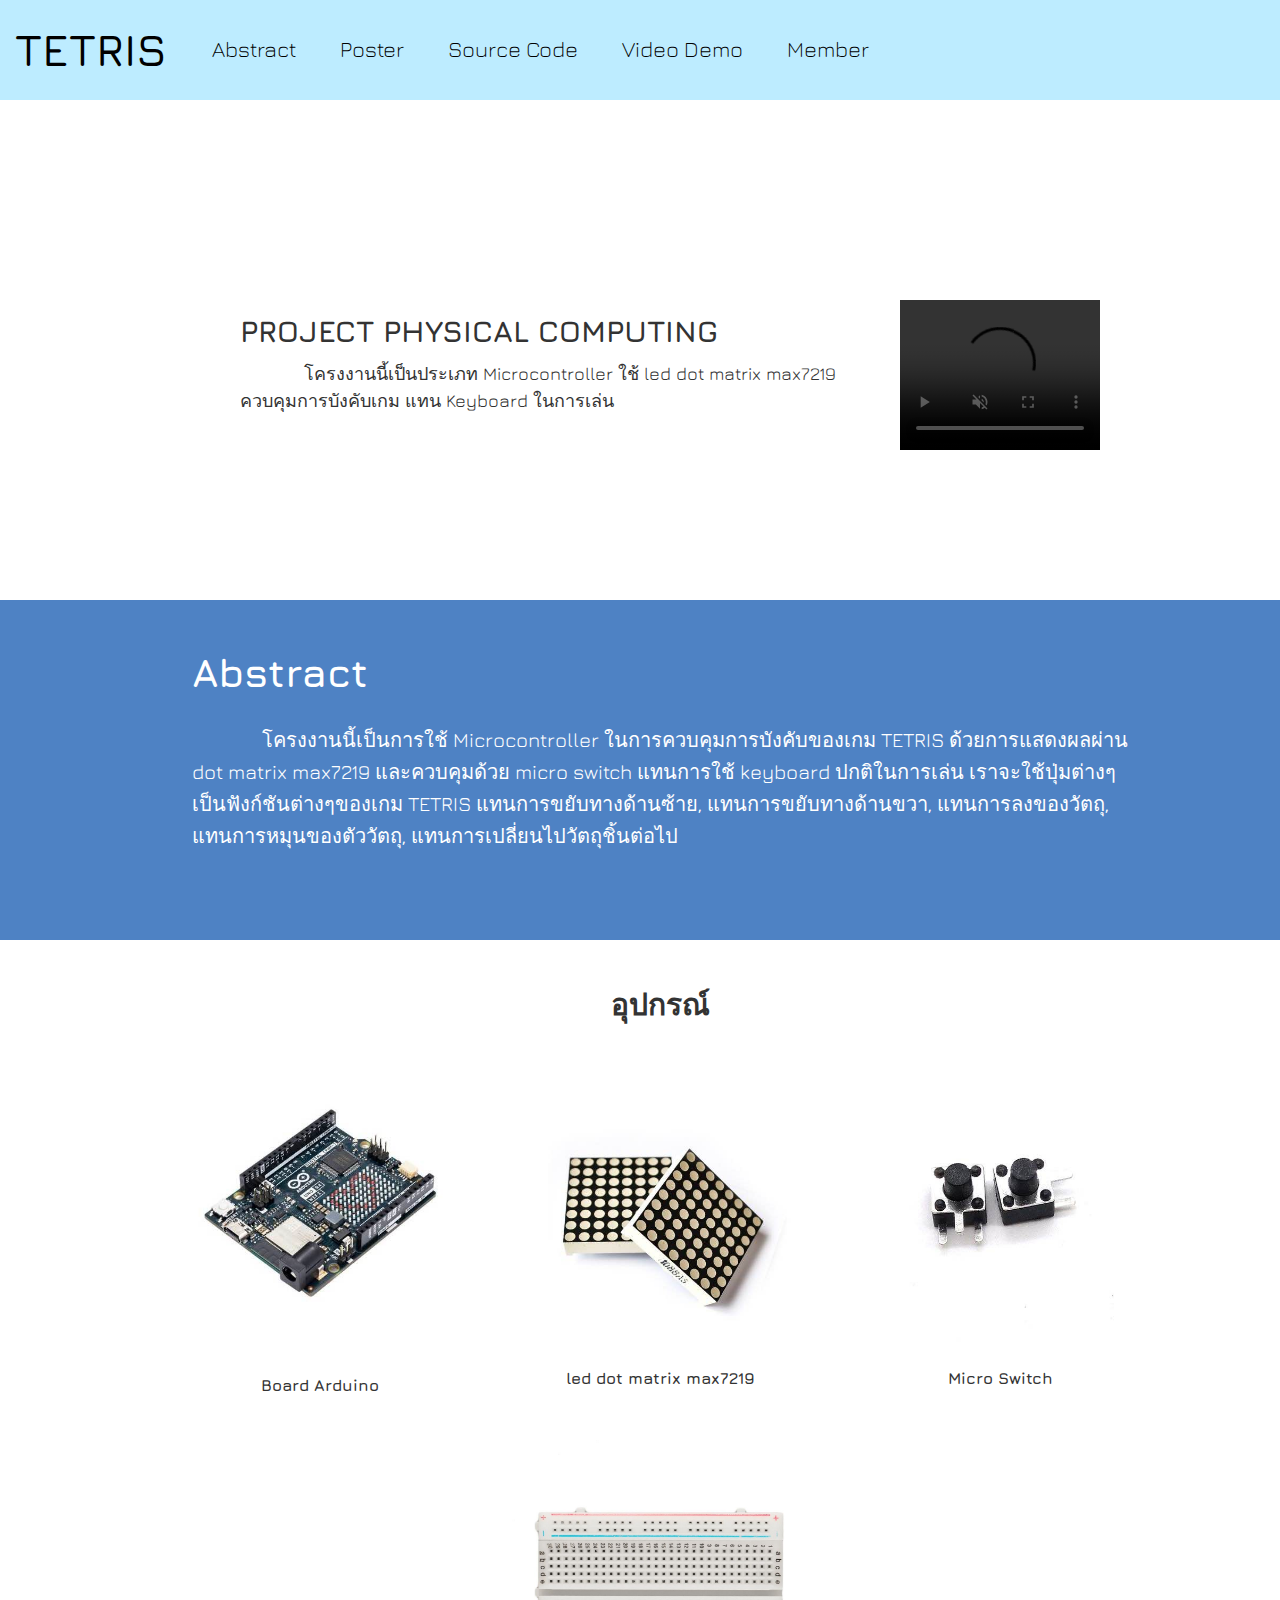
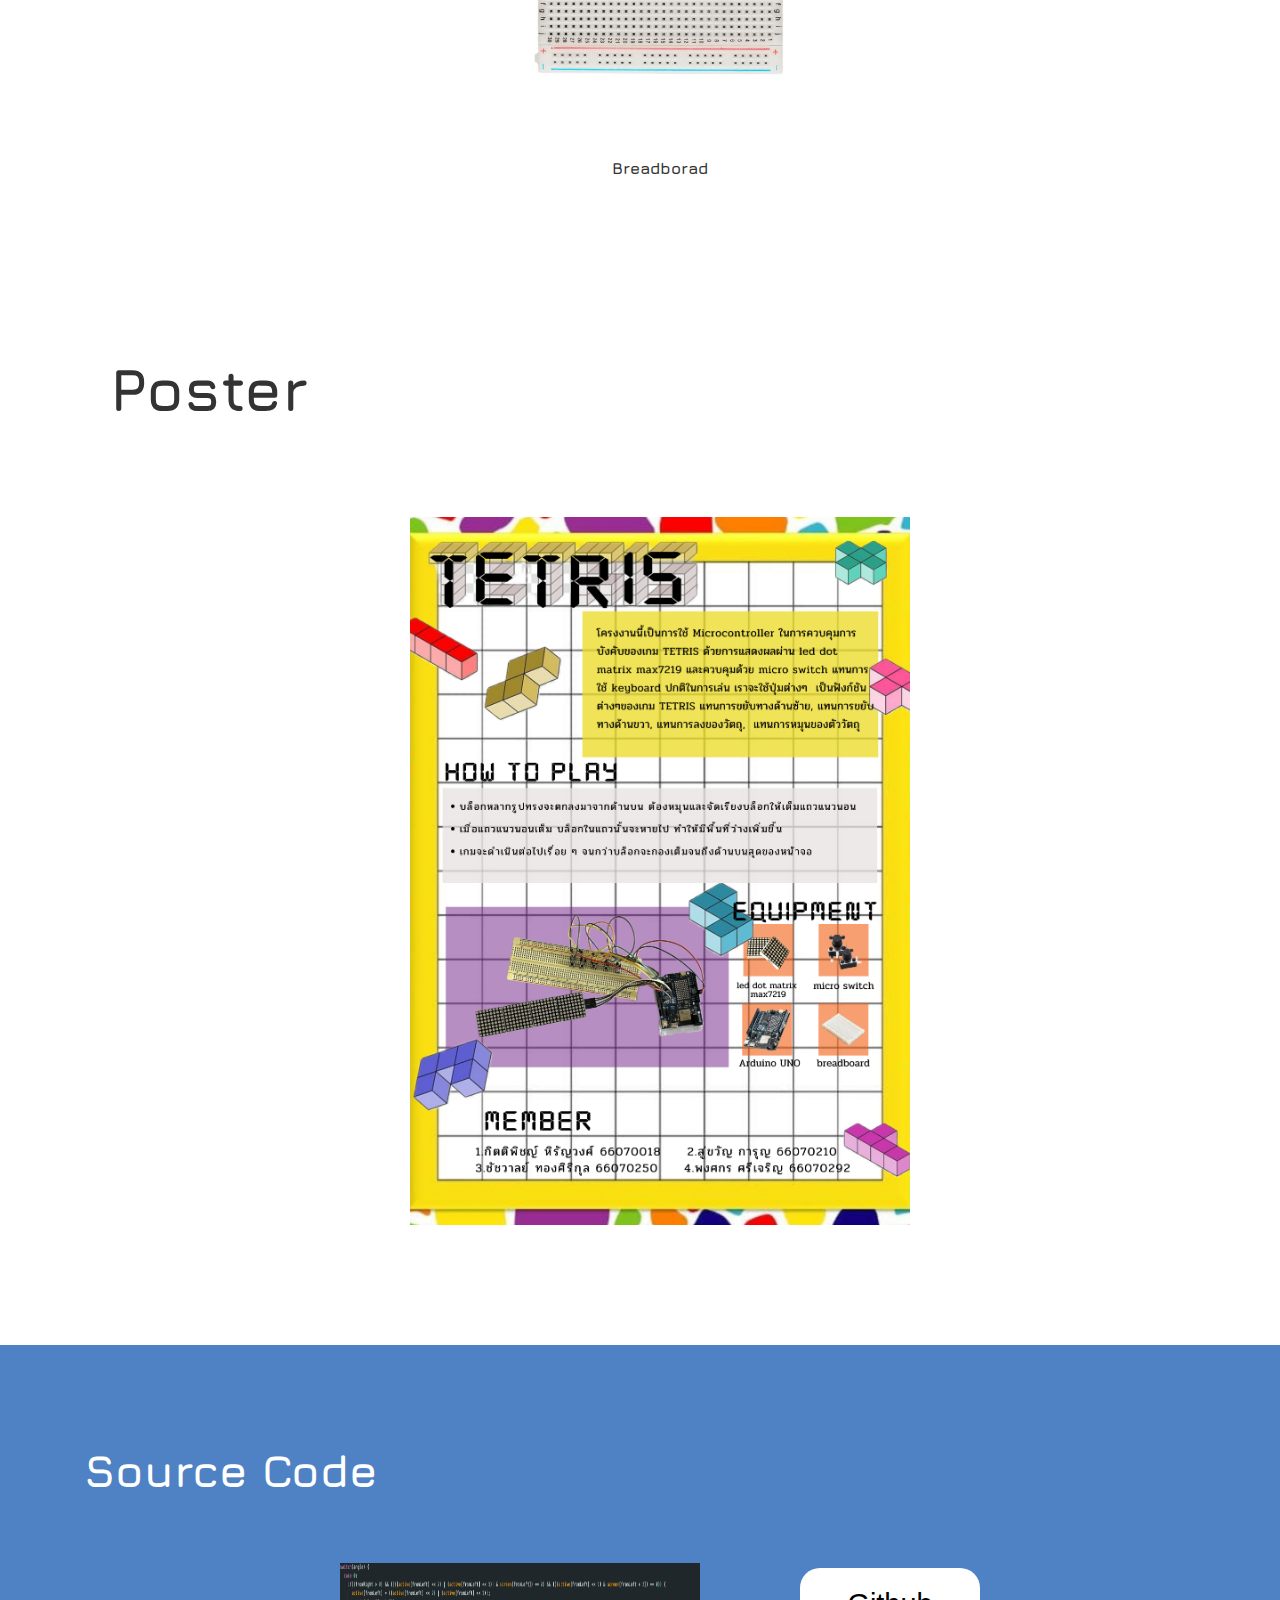
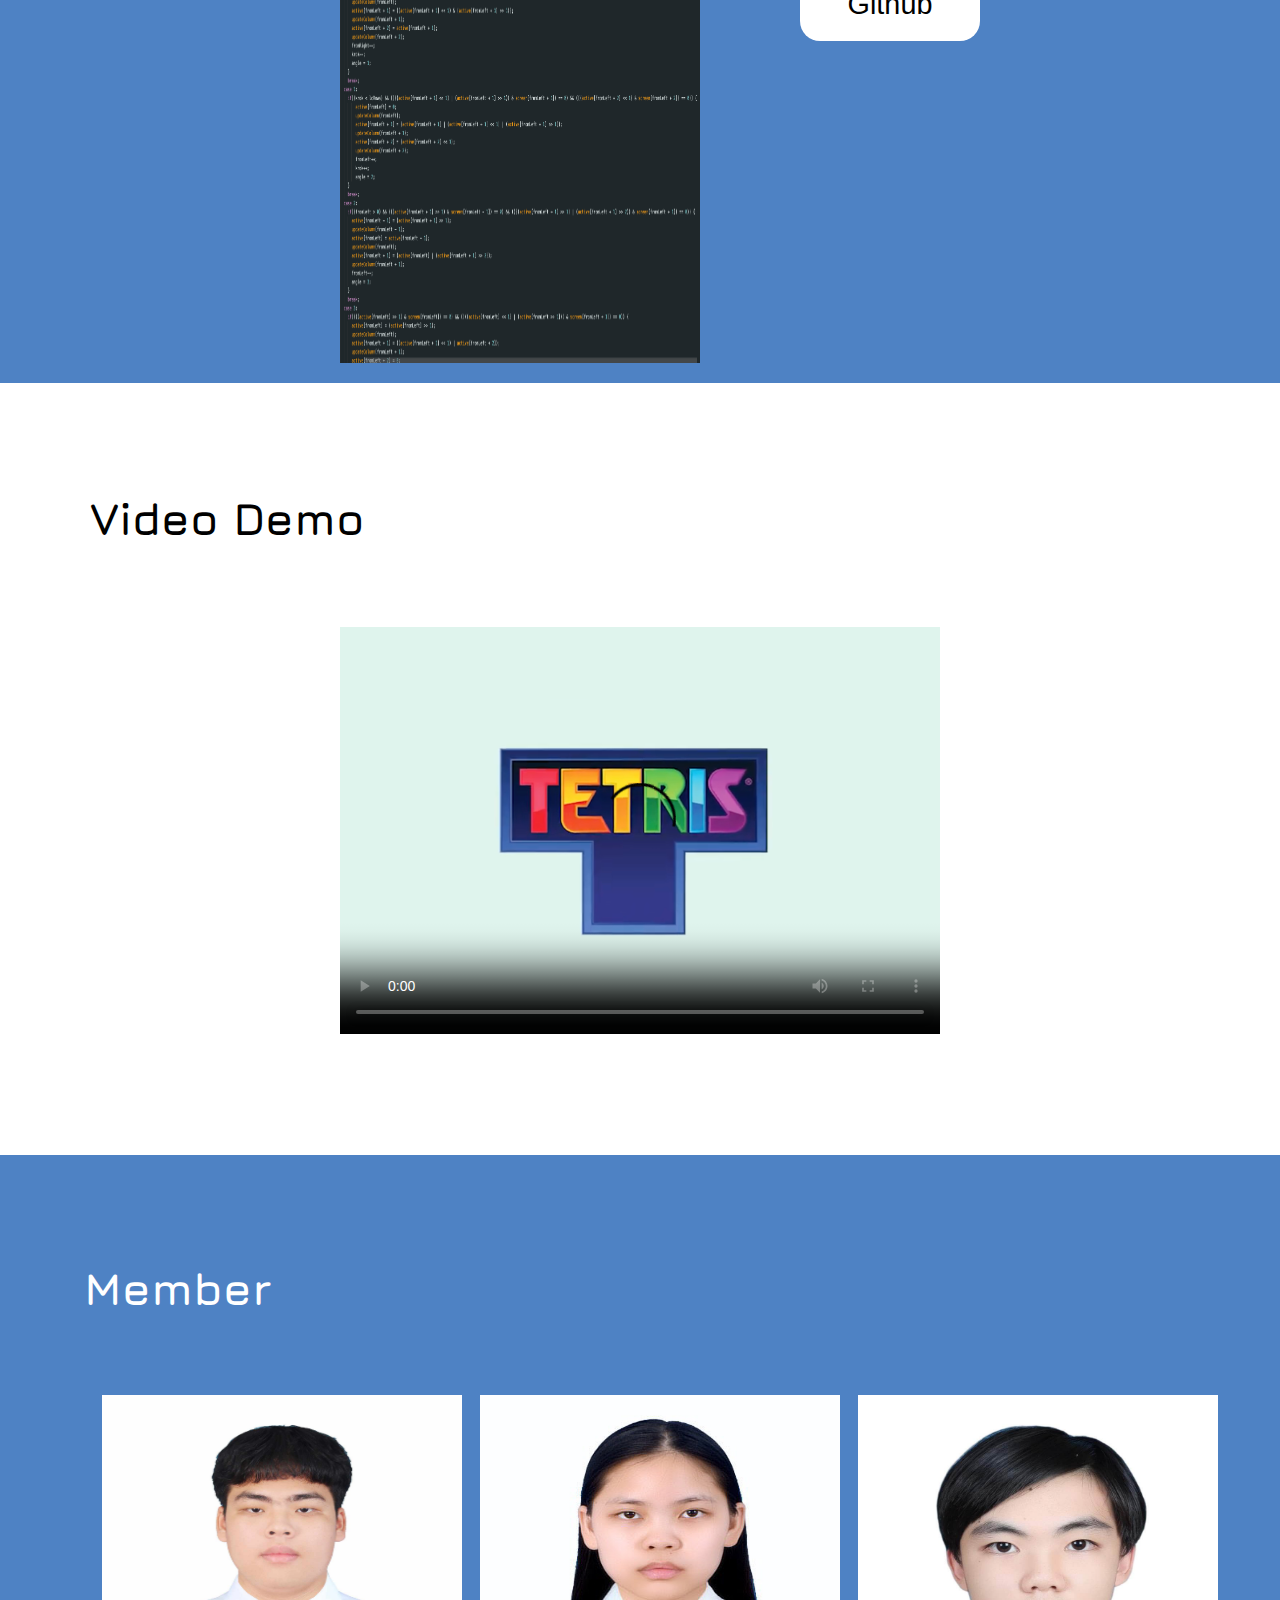
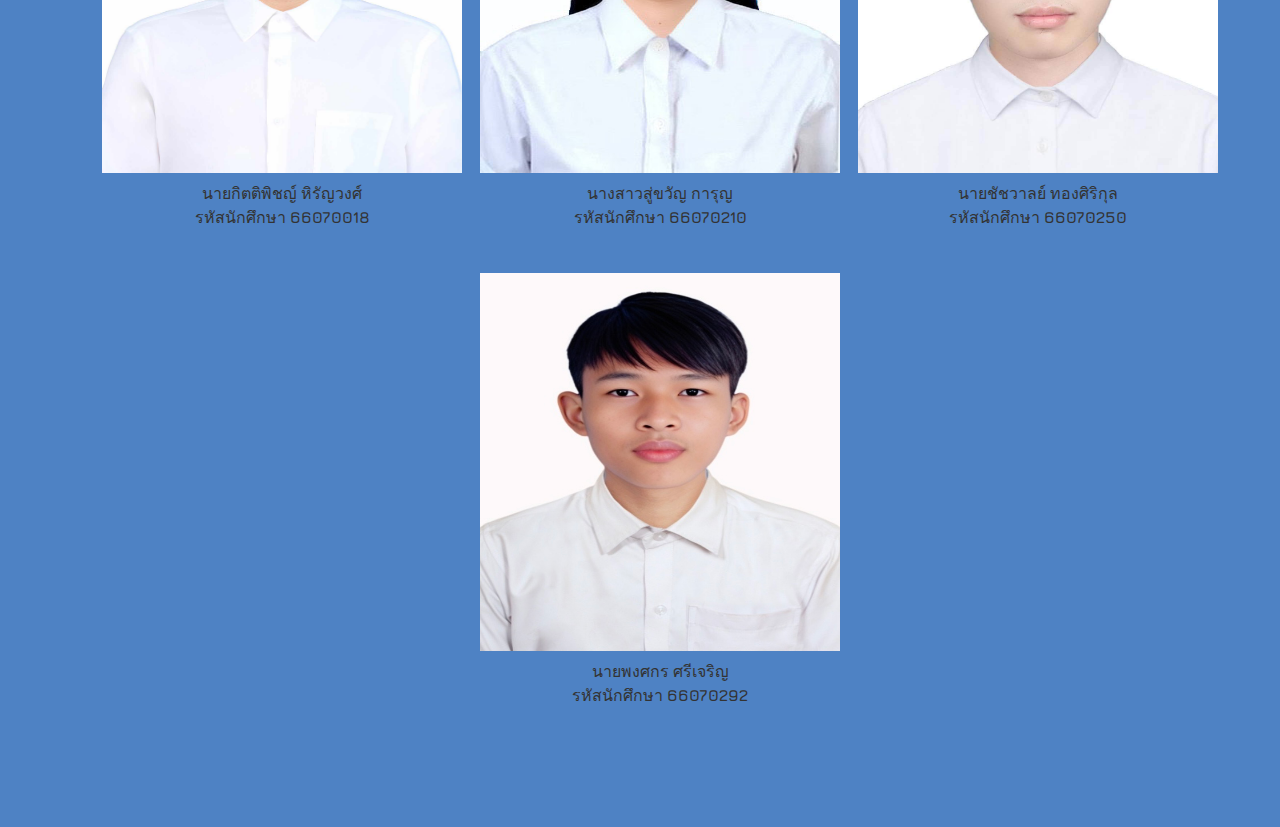
==== Webpage/index.html @ 9c73ea78 "new" ====
<!DOCTYPE html>
<html>
<head>
    <meta charset="UTF-8">
    <meta name="viewport" content="width=device-width, initial-scale=1.0">
    <title>Figma Example</title>
    <link href='https://fonts.googleapis.com/css?family=Jura' rel='stylesheet'>
    <link rel="stylesheet" href="style.css">
</head>
<body>
    <header>
        <div class="bar">
            <div class="logo">
                <h1>TETRIS</h1>
            </div>
            <nav>
                <ul>
                    <li><a href="#section2">Abstract</a></li>
                    <li><a href="#section4">Poster</a></li>
                    <li><a href="#section5">Source Code</a></li>
                    <li><a href="#section6">Video Demo</a></li>
                    <li><a href="#section7">Member</a></li>
                </ul>
            </nav>
            <div class="menu-toggle">
                <span></span>
                <span></span>
                <span></span>
            </div>
        </div>
    </header>
    
    <section id="section1">
        <div class="project-info">
            <h2>PROJECT PHYSICAL COMPUTING</h2>
            <p class="a1">โครงงานนี้เป็นประเภท Microcontroller ใช้ led dot matrix max7219 
            <br>ควบคุมการบังคับเกม แทน Keyboard ในการเล่น</p>
        </div>
        <div class="project-image">
            <video controls autoplay muted width="200px">
                <source src="image/Untitled video - Made with Clipchamp.mp4" type="video/mp4">
            </video>
        </div>
        <!-- <img src="image/EDAD2C3F-38EE-432D-9753-57BD4AE33DDC.jpg" alt="C" class="project-image"> -->
    </section>
    

    <section id="section2">
                <div class="abstract">
                    <div class="abstract2">
                    <h2>Abstract</h2>
                    <p>โครงงานนี้เป็นการใช้ Microcontroller ในการควบคุมการบังคับของเกม TETRIS ด้วยการแสดงผลผ่าน<br> dot matrix max7219 และควบคุมด้วย micro switch แทนการใช้ keyboard ปกติในการเล่น เราจะใช้ปุ่มต่างๆ <br>
                        เป็นฟังก์ชันต่างๆของเกม TETRIS แทนการขยับทางด้านซ้าย, แทนการขยับทางด้านขวา, แทนการลงของวัตถุ, <br>
                        แทนการหมุนของตัววัตถุ, แทนการเปลี่ยนไปวัตถุชิ้นต่อไป</p>
                    </div>
                </div>
                <div class="equipment">
                    <h2>อุปกรณ์</h2>
                    <div class="equipment-container">
                        <div class="eq1">
                            <img src="image/Board Arduino.jpg" alt="A" class="equipment-image">
                            <p>Board Arduino</p>
                        </div>
                        <div class="eq2">
                            <img src="image/led dot matrix max7219.jpg" alt="B" class="equipment-image">
                            <p>led dot matrix max7219</p>
                        </div>
                        <div class="eq3">
                            <img src="image/Micro Switch.jpg" alt="A" class="equipment-image">
                            <p>Micro Switch</p>
                        </div>
                        <div class="eq4">
                            <img src="image/breadborad.JPG" alt="A" class="equipment-image">
                            <p>Breadborad</p>
                        </div>
                    </div>
                </div>
            </div>
    </section>

    

    <section id="section4">
        <div class="conten4">
            <h1>Poster</h1>
        </div>
        <div class="imgposter">
            <img src="image/TETRIS.png" alt="" class="poster" >
        </div> 
    </section>

    <section id="section5">
        <div class="content5">
            <div class="src"><h1 class="sect5">Source Code</h1></div>
            <div class="sec5low">
                <img src="image/code.png" alt="Profile Image" class="profile-image">
                <div class="button5">
                    <a href="https://github.com/Chatpingkai/TERTRIS-VOICE-VERSION" target="_blank">
                        <button class="github-button">Github</button>
                    </a>
                </div>
            </div>
        </div>
    </section>
    <section id="section6">
        <div class="content6">
            <h1 class="sect6">Video Demo</h1>
            <div class="videoo"><video class="video"  poster="image/tetrispho.png" controls>
                <source src="image/Project PHYSICAL COMPUTING 2024 - TERTRIS with LED Dot Matrix.mp4" type="video/mp4">
              </video>
            </div>
        </div>
    </section>

    <section id="section7">
        <div class="content7">
            <h1>Member</h1>
            <div class="member-grid">
                <div class="member">
                    <img src="image/pete.jpg" class="member-image" alt="Profile Image">
                    <p>นายกิตติพิชญ์ หิรัญวงศ์<br>รหัสนักศึกษา <strong>66070018</strong></p>
                </div>
                <div class="member">
                    <img src="image/image.jpg" class="member-image" alt="Profile Image">
                    <p>นางสาวสู่ขวัญ การุญ<br>รหัสนักศึกษา <strong>66070210</strong></p>
                </div>
                <div class="member">
                    <img src="image/IMG_3861.jpg" class="member-image" alt="Profile Image">
                    <p>นายชัชวาลย์ ทองศิริกุล<br>รหัสนักศึกษา <strong>66070250</strong></p>
                </div>
                <div class="member">
                    <img src="image/pongsakon.JPG" class="member-image" alt="Profile Image">
                    <p>นายพงศกร ศรีเจริญ <br>รหัสนักศึกษา <strong>66070292</strong></p>
                </div>
            </div>
        </div>
    </section>
    <script>
        const menuToggle = document.querySelector('.menu-toggle');
        const bar = document.querySelector('.bar');
    
        menuToggle.addEventListener('click', () => {
            bar.classList.toggle('active');
            menuToggle.classList.toggle('active');
        });

        window.onload = function () {
        window.scrollTo(0, 0);
         };
    </script>
    
</body>
</html>
---- Webpage/style.css ----
/* Reset default styles */
* {
    margin: 0;
    padding: 0;
    /* box-sizing: border-box; */
}
header{
    position: fixed;
    width: 100%;
    top: 0;
    left: 0;
    background-color: #add8e6;
    z-index: 1000;
}
body {
    padding-top: 100px;
    font-family: 'Jura';
    line-height: 1.6;
    color: #333;

}
.bar {
    height: auto;
    min-height: 100px;
    background-color: #BDECFF;
    color: #000;
    display: flex;
    align-items: center;
    /* justify-content: space-between; */
}
.logo h1 {
    font-size: 45px;
    margin: 0; 
    margin-left: 10%;
    font-weight: 600;
}


nav{
    margin-left: 3%;
}

/* Adjust the spacing between navigation items */
nav ul {
    list-style: none;
    display: flex;
    margin: 0;
}

nav ul li {
    margin: 0 2px;
}


nav ul li a {
    color: #000000;
    text-decoration: none;
    font-size: 22px;
    padding: 10px 20px;
    border-radius: 5px;
    font-weight: lighter;

    
}

nav ul li a:hover {
    background-color: #6db1c7;
}

/* Section Styles */
section {
    padding: 100px 0px;
    width: 100%; /* หรือ width: 100vw; */
    /* height: 100vh; สูงเต็มหน้าจอ */
    display: flex;
    /* min-height: auto; */
    height: auto;
    
}

/* #section1 {
    background-color: #ffff;
    display: flex;
    align-items: center; /* Centers vertically */
    /* justify-content: center; /* Centers horizontally */
    /* height: 40vh;
    text-align: center; */



#section1 {
    background-color: #ffff;
    display: flex;
    justify-content: center;
    align-items: center;
    /* height: 40vh; */
    padding-top: 150px; /* เพิ่ม padding ด้านบนเพื่อลดการถูกบัง */
    flex-direction: row; 
    align-items: center;
    /* gap: 20px; เพิ่มช่องว่างระหว่างข้อความและรูปภาพ */
    flex-wrap: wrap;
    margin: 20px;
    margin-bottom: 30px;
}



.project-info {
    display: flex;
    width: 50%;
    height: auto;
    
    flex-wrap: wrap;
    flex-direction: row;
    padding: 20px;
}
.project-info h2 {
    font-size: 30px;
    font-weight: bold;
    flex-wrap: wrap;
    flex-direction: row;
    margin-bottom: 5px;
    width: 700px;
    
}
.project-info p {
    font-size: 18px;
    line-height: 1.5;
    flex-wrap: wrap;
    flex-direction: row;
    width: 700px;
}
.project-image {
    display: flex;
    /* margin-left: 44%; */
    justify-content: center; 
    max-width: 30%;
    height: auto;
    flex-wrap: wrap;
    flex-direction: row; /* จัดเรียงเนื้อหาในแนวนอน */
    margin-top: 30px;
}
.a1 {
    text-indent: 10%;
    flex-wrap: wrap;
}

#section2 {
    background-color: #fff;
    width: 100%;
    display: flex;
    flex-direction: column;
    padding: 20px;
    scroll-margin-top: 80px;
}

#section2 h1 {
    display: flex;
    margin-bottom: 40px;
    font-size: 45px;
    color: #000000;
    width: 100%;
}
.abstract {
    /* display: grid;
    grid-template-rows : auto; */
    display: flex;
    background-color: #4e82c4;
    width: 100%;
    min-height: 300px;
    height: auto;
    align-self:center ;
    justify-content: center;
    flex-wrap: wrap;
    flex-direction: row;
    padding: 20px;
}
.abstract2{
    margin: 20px;
}

.abstract2 h2 {
    margin-top: 0px;
    font-size: 40px;
    color: #fff;
    font-weight: bolder;
    /* margin-left: 15%; */
    /* margin-top: 40px; */
}
.abstract2 p{
    margin-top: 20px;
    font-size: 20px;
    color: #fff;
    text-indent: 70px;
}

.equipment {
    text-align: center;
    margin-top: 20px;
    padding: 20px;
}

.equipment h2 {
    font-size: 30px;
    margin-bottom: 20px;
}

.equipment-container {
    display: flex;
    flex-wrap: wrap;
    justify-content: center;
    gap: 40px;
}

.equipment-image {
    width: 300px;
    height: auto;
    border-radius: 30px;
    margin-bottom: 10px;
}

.equipment p {
    font-size: 16px;
    font-weight: bold;
} 

#section4 {
    font-size: 30px;
    background-color: #ffff;
    display: flex;
    flex-wrap: wrap;
    flex-direction: row;
    margin: 20px;
    flex-direction: column;
}
.conten4{
    /* justify-content:start; */
    text-indent: 20%; 
    width: 35%;
    flex-wrap: wrap;
    flex-direction: row;
}
.imgposter{
    display: flex;
    align-self:center;
    justify-content: center;
}
.poster{
    align-self:center;
    width: 500px;
    justify-content: center;
    height: auto;
    margin-top: 80px;
    flex-wrap: wrap;
    flex-direction: row;
}


#section5 {
    background-color:#4e82c4;
    justify-content: center;
    padding: 20px;
    gap: 20px; /* Adjust the gap as needed */
    height: auto;
}

.content5{
    display: flex;
    flex-wrap: wrap;
    height: 100%;
    width: 100%;
    flex-direction: column;
}

/* Profile Image Styles */
.profile-image {
    width: 40vh; /* Adjust as needed */
    height: 50vh;
    max-height: 400px;
    margin-right: 100px; /* Adds space between the image and button */
}

.src{
    height: 22vh;
}

.sect5{
    justify-content:start;
    margin-left: 5%; 
    font-size: 45px;
    color: #ffffff;
    margin-top: 70px;
    margin-bottom: 10px;
    
}
.button5 {
    display: flex;
    align-items: center;
    margin-top: 5px; /* Remove top margin to align with image */
}

.github-button {
    background-color: #ffffff;
    color: black;
    font-size: 1.8rem;
    padding: 20px 48px;
    border: none;
    border-radius: 20px;
    cursor: pointer;
    transition: background-color 0.3s ease;
    display: flex;
}

.sec5low {
    display: flex;
    justify-content: center;
    align-items: flex-start; /* Aligns items at the top */
}

#section5 a{
    text-decoration: none;
}


.github-button:hover {
    background-color: #6db1c7;
    color: white;
}


#section6 {
    background-color: #ffffff;
}

.sect6{
    justify-content:start;
    margin-left: 7%; 
    font-size: 45px;
    color: #000000;
    margin-bottom: none;
}

.content6 {
    display: flex;
    flex-direction: column;
    width: 100%;
}

.videoo{  
    display: flex;
    justify-content: center;
    align-items: center;
    width: 100%; 
    height: 50vh;
    flex-wrap: wrap;
    flex-direction: column;
    margin-top: 50px;
}



.video{
    width: 80%; /* Reduce to 80% of container width */
    max-width: 600px; /* Set a max width */
    height: auto; /* Maintain aspect ratio */
}

#section7 {
    background-color: #4e82c4;
    padding: 50px 20px;
    text-align: center;
    width: 100%;
    height: auto;

}

.content7{
    display: flex;
    justify-content: center;
    align-content: center;
    width: 100%;
    flex-direction: column;
}

#section7 h1 {
    display: flex;
    justify-content:start;
    margin-left: 5%; 
    font-size: 45px;
    color: #ffffff;
    margin-bottom: none;
    margin-top: 48px
    
}

.member-grid {
   display: flex;
   flex-wrap: wrap;
   width: 100%;
   justify-content: center;
   padding-bottom: 2%;
   margin-top: 70px;
}

.member {
    width: 42vh; /* Increase width to make images larger */
    height: 42vh; /* Increase height accordingly */
    margin-bottom: 100px; /* Reduce bottom margin to minimize spacing */
}

.member-image {
    width: 40vh; /* Increase width of images */
    height: 42vh; /* Increase height of images */
}

.member p {
    font-size: 16px;
    line-height: 1.5;
}

.content {
    max-width: 100%;
}



p {
    font-size: 18px;
}


/* Smooth Scrolling */
html {
    scroll-behavior: smooth;
}

/* Responsive Design */
@media (max-width: 768px) {
    nav ul {
        flex-direction: column;
        margin-right: 0;
    }
    
    nav ul li {
        margin: 10px 0;
    }

    .content5{
        flex-direction: column;
    }

    .sec5low {
        display: flex;
        flex-direction: column;
        align-items: center;
    }

    #section1 {
        flex-direction: column; /* Switch to column layout for small screens */
        align-items: center;
    }

    .project-info {
        width: 90%; /* Make the text container narrower */
        margin: 0 auto; /* Center the content */
        padding: 0 10px; /* Add padding around the text for spacing */
        text-align: flex; /* Center-align the text */
        margin-bottom: 20px; /* Add spacing below the text */
    }

    .project-info h2 {
        font-size: 24px; /* Adjust font size for smaller screens */
    }

    .project-info p {
        font-size: 16px; /* Adjust font size for smaller screens */
        line-height: 1.5;
    }

    .project-image, .profile-image {
        display: flex;
        justify-content: center;
        width: 80%; /* Adjust to center image and fit smaller screens */
        margin: 0 auto; /* Center the image horizontally */
    }

    .imgposter {
        padding: 0 10px; /* Add padding around the image container */
    }

    .poster {
        width: 90%; /* Make the image smaller to fit within the screen with padding */
        max-width: 100%; /* Ensure it does not exceed container size */
        height: auto; /* Maintain aspect ratio */
        margin: 0 auto; /* Center the image */
    }

    .button5 {
        margin-top: 10px; /* Add a small margin for spacing */
        display: flex;
        justify-content: center;
    }
}

/* For smaller screens, hide the full nav and show the menu toggle */
@media (max-width: 768px) {

    .video {
        width: 90%; /* For mobile screens, make the video 90% of container width */
        max-width: 500px; /* Further limit max width on small devices */
    }

    .bar {
        flex-direction: column;
        align-items: flex-start;
    }

    nav ul {
        display: none;
        flex-direction: column;
        width: 100%;
    }

    .menu-toggle {
        display: flex;
        flex-direction: column;
        cursor: pointer;
        margin: 10px;
    }

    .menu-toggle span {
        background: #000;
        height: 3px;
        width: 25px;
        margin: 4px;
        transition: 0.3s;
    }

    /* Show menu when toggle is active */
    .bar.active nav ul {
        display: flex;
    }
}

/* Styles for toggling animation */
.menu-toggle.active span:nth-child(1) {
    transform: rotate(45deg) translate(5px, 5px);
}

.menu-toggle.active span:nth-child(2) {
    opacity: 0;
}

.menu-toggle.active span:nth-child(3) {
    transform: rotate(-45deg) translate(5px, -5px);
}
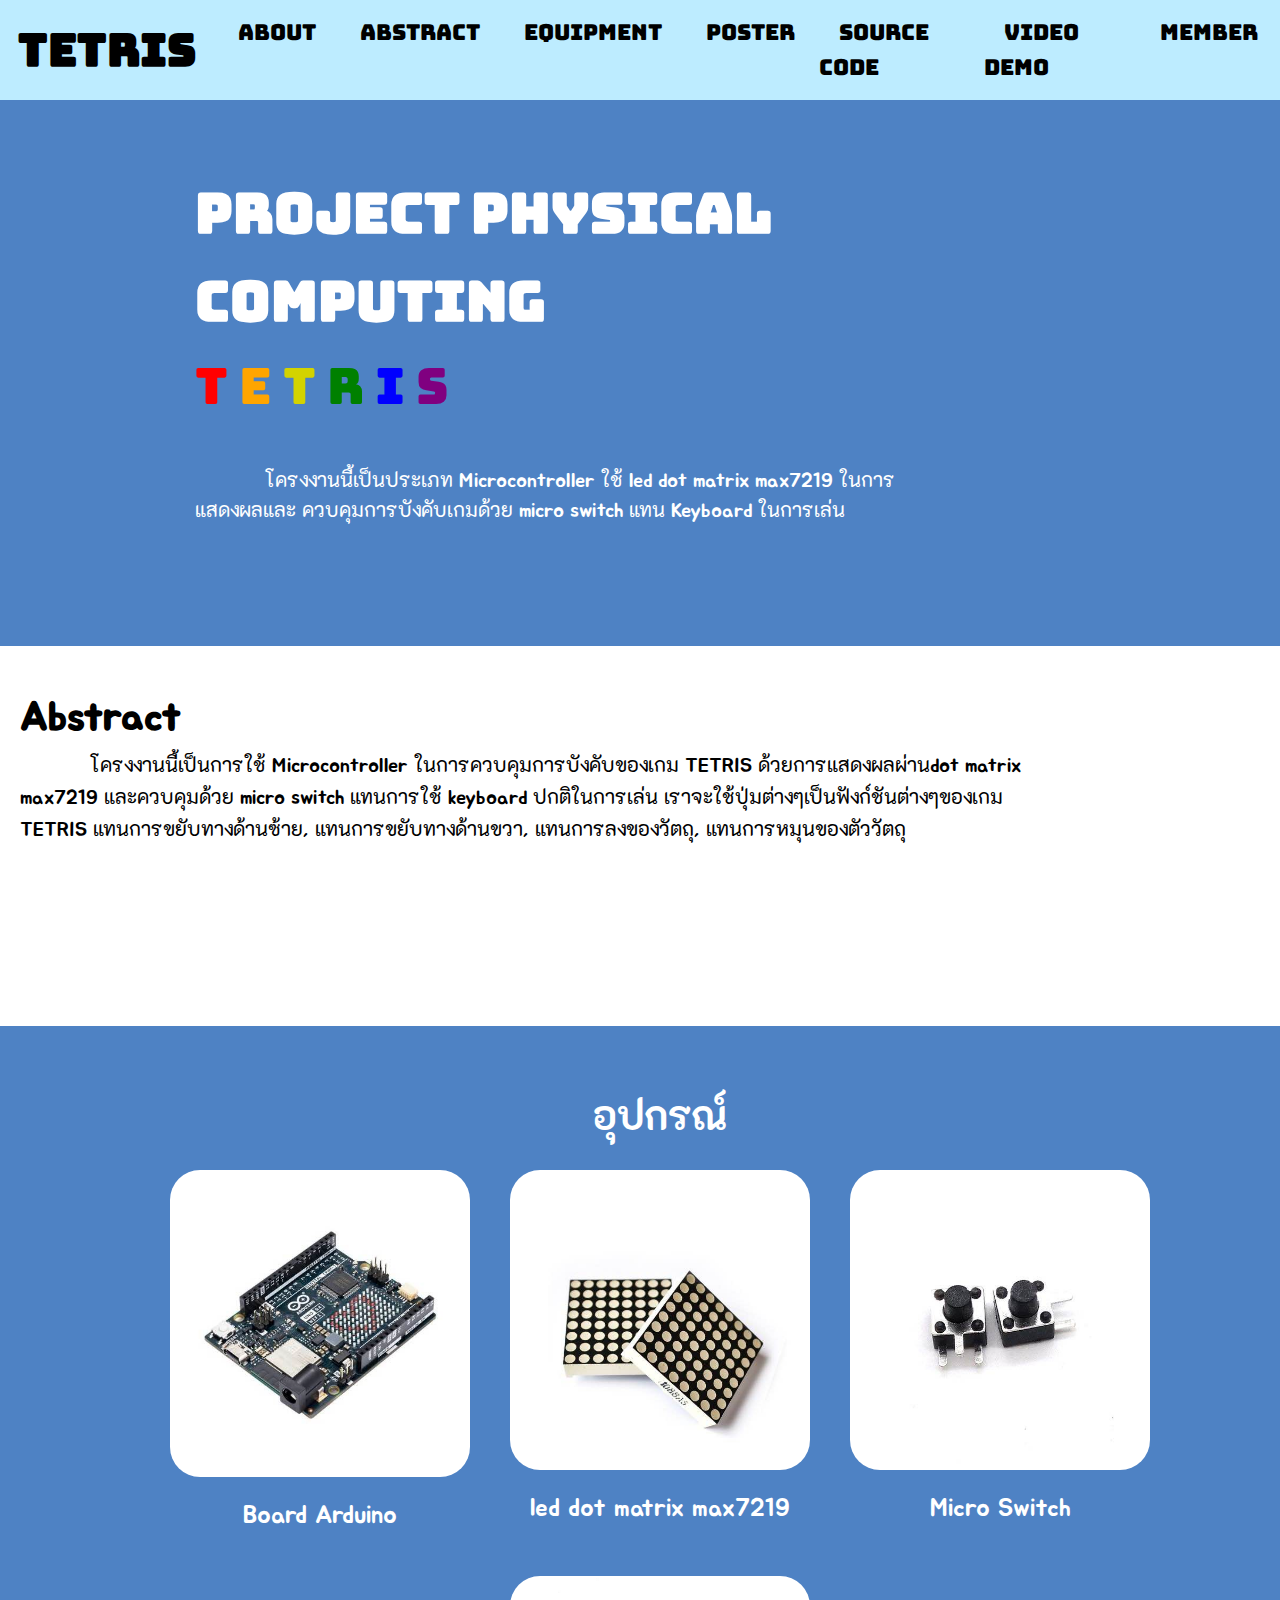
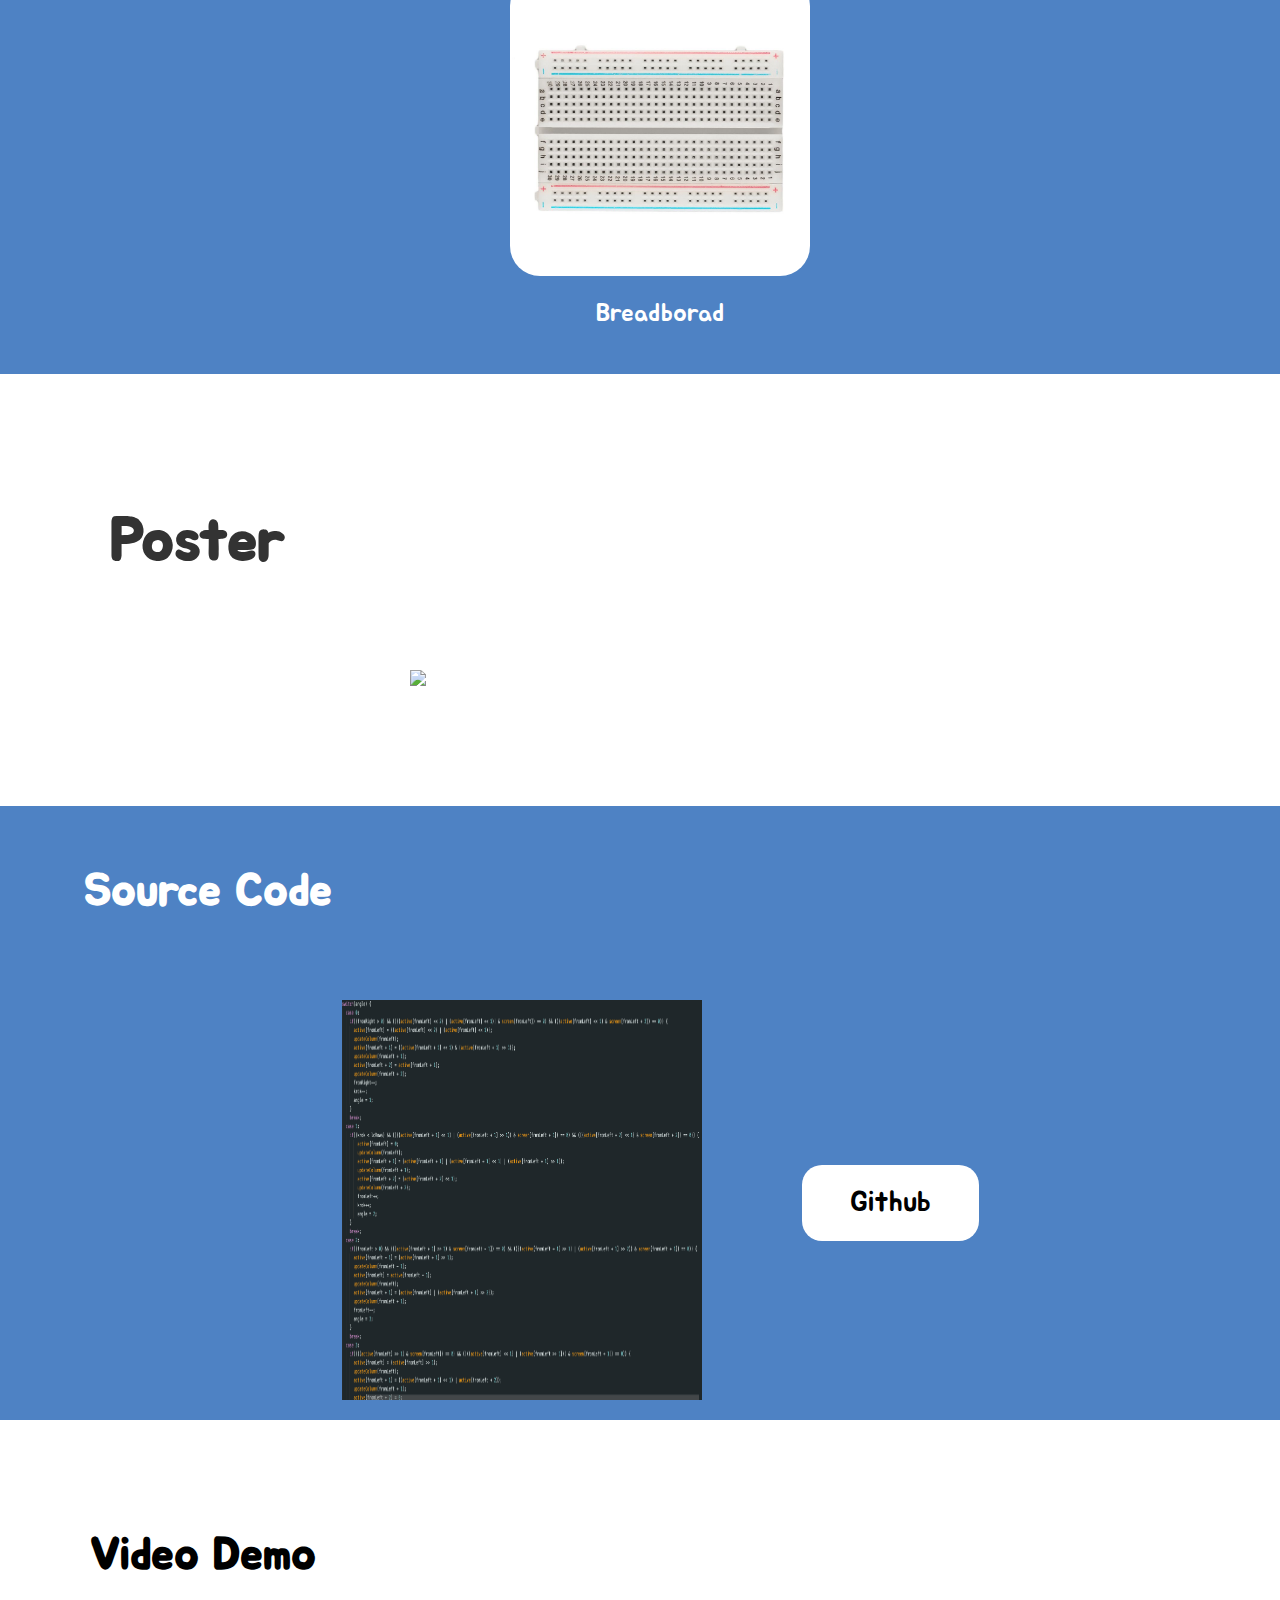
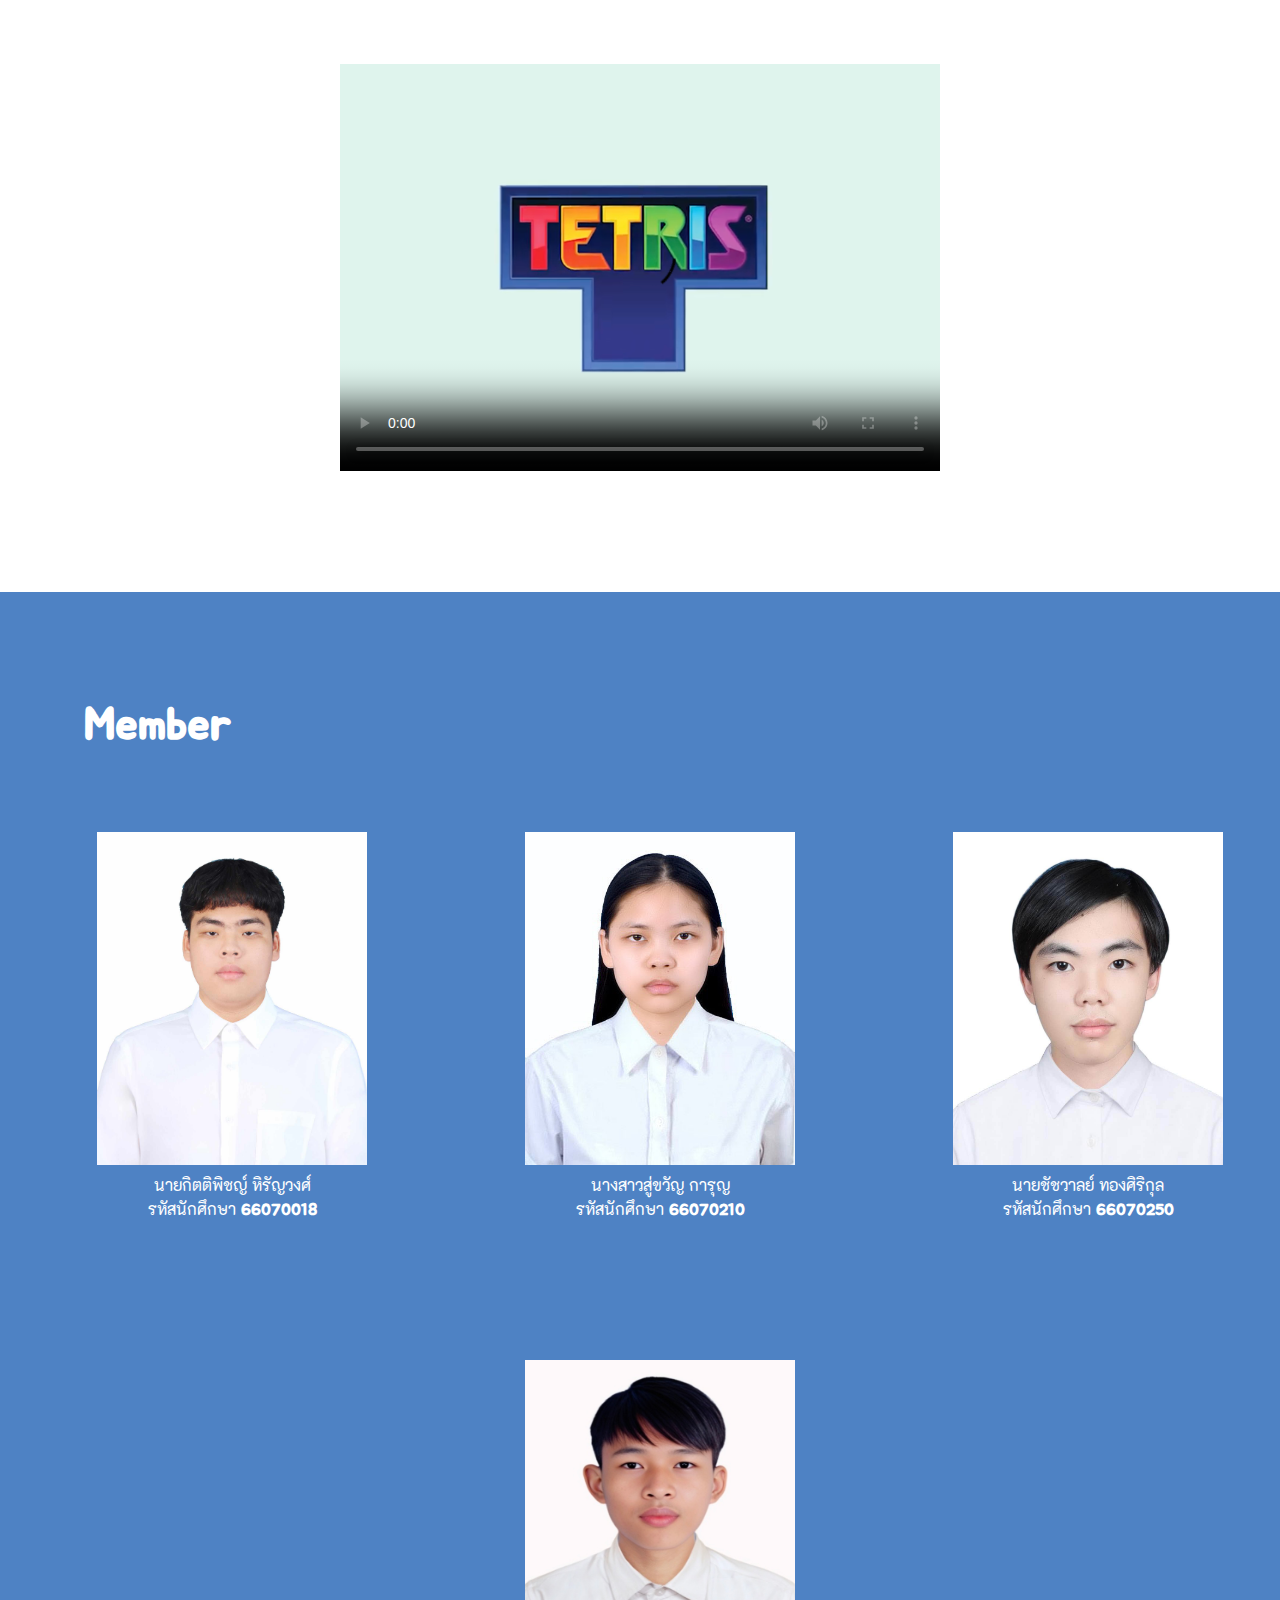
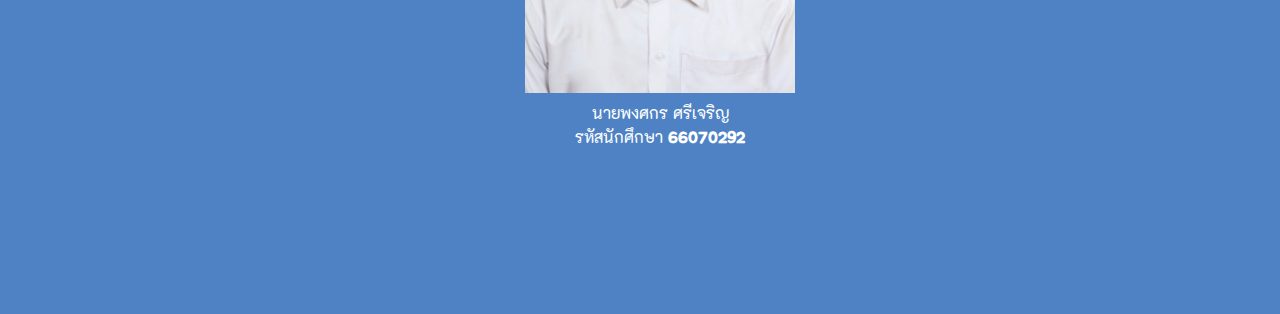
==== commit 81f90597: "finall" ====
--- a/Webpage/index.html
+++ b/Webpage/index.html
@@ -3,8 +3,15 @@
 <head>
     <meta charset="UTF-8">
     <meta name="viewport" content="width=device-width, initial-scale=1.0">
-    <title>Figma Example</title>
+    <title>TETRIS</title>
     <link href='https://fonts.googleapis.com/css?family=Jura' rel='stylesheet'>
+    <link rel="preconnect" href="https://fonts.googleapis.com">
+    <link rel="preconnect" href="https://fonts.gstatic.com" crossorigin>
+    <link href="https://fonts.googleapis.com/css2?family=Jua&display=swap" rel="stylesheet">
+
+    <link href="https://fonts.googleapis.com/css2?family=Bungee&display=swap" rel="stylesheet">
+    <link href="https://fonts.googleapis.com/css2?family=Playfair+Display:ital,wght@0,400..900;1,400..900&display=swap" rel="stylesheet">
+    <link href="https://fonts.googleapis.com/css2?family=K2D:ital,wght@0,100;0,200;0,300;0,400;0,500;0,600;0,700;0,800;1,100;1,200;1,300;1,400;1,500;1,600;1,700;1,800&display=swap" rel="stylesheet">
     <link rel="stylesheet" href="style.css">
 </head>
 <body>
@@ -15,7 +22,9 @@
             </div>
             <nav>
                 <ul>
+                    <li><a href="#section1">About</a></li>
                     <li><a href="#section2">Abstract</a></li>
+                    <li><a href="#section3">Equipment</a></li>
                     <li><a href="#section4">Poster</a></li>
                     <li><a href="#section5">Source Code</a></li>
                     <li><a href="#section6">Video Demo</a></li>
@@ -33,11 +42,18 @@
     <section id="section1">
         <div class="project-info">
             <h2>PROJECT PHYSICAL COMPUTING</h2>
-            <p class="a1">โครงงานนี้เป็นประเภท Microcontroller ใช้ led dot matrix max7219 
-            <br>ควบคุมการบังคับเกม แทน Keyboard ในการเล่น</p>
+            <p class="help">
+                <span style="color: red;">T</span>
+                <span style="color: orange;">E</span>
+                <span style="color: rgb(211, 211, 0);">T</span>
+                <span style="color: green;">R</span>
+                <span style="color: blue;">I</span>
+                <span style="color: purple;">S</span>
+            </p>
+            <p class="a1">โครงงานนี้เป็นประเภท Microcontroller ใช้ led dot matrix max7219 ในการแสดงผลและ ควบคุมการบังคับเกมด้วย micro switch แทน Keyboard ในการเล่น</p>
         </div>
         <div class="project-image">
-            <video controls autoplay muted width="200px">
+            <video autoplay muted loop width="250px">
                 <source src="image/Untitled video - Made with Clipchamp.mp4" type="video/mp4">
             </video>
         </div>
@@ -49,11 +65,13 @@
                 <div class="abstract">
                     <div class="abstract2">
                     <h2>Abstract</h2>
-                    <p>โครงงานนี้เป็นการใช้ Microcontroller ในการควบคุมการบังคับของเกม TETRIS ด้วยการแสดงผลผ่าน<br> dot matrix max7219 และควบคุมด้วย micro switch แทนการใช้ keyboard ปกติในการเล่น เราจะใช้ปุ่มต่างๆ <br>
-                        เป็นฟังก์ชันต่างๆของเกม TETRIS แทนการขยับทางด้านซ้าย, แทนการขยับทางด้านขวา, แทนการลงของวัตถุ, <br>
-                        แทนการหมุนของตัววัตถุ, แทนการเปลี่ยนไปวัตถุชิ้นต่อไป</p>
+                    <p>โครงงานนี้เป็นการใช้ Microcontroller ในการควบคุมการบังคับของเกม TETRIS ด้วยการแสดงผลผ่านdot matrix max7219 และควบคุมด้วย micro switch แทนการใช้ keyboard 
+                        ปกติในการเล่น เราจะใช้ปุ่มต่างๆเป็นฟังก์ชันต่างๆของเกม TETRIS แทนการขยับทางด้านซ้าย, แทนการขยับทางด้านขวา, แทนการลงของวัตถุ, แทนการหมุนของตัววัตถุ
+                    </p>
                     </div>
                 </div>
+    </section>
+    <section id="section3">
                 <div class="equipment">
                     <h2>อุปกรณ์</h2>
                     <div class="equipment-container">
@@ -75,9 +93,7 @@
                         </div>
                     </div>
                 </div>
-            </div>
     </section>
-
     
 
     <section id="section4">
@@ -85,7 +101,7 @@
             <h1>Poster</h1>
         </div>
         <div class="imgposter">
-            <img src="image/TETRIS.png" alt="" class="poster" >
+            <img src="image/Poster_TETRIS.png" class="poster" >
         </div> 
     </section>
 
--- a/Webpage/style.css
+++ b/Webpage/style.css
@@ -26,6 +26,7 @@
     color: #000;
     display: flex;
     align-items: center;
+    font-family: "Bungee", sans-serif;
     /* justify-content: space-between; */
 }
 .logo h1 {
@@ -59,8 +60,6 @@
     padding: 10px 20px;
     border-radius: 5px;
     font-weight: lighter;
-
-    
 }
 
 nav ul li a:hover {
@@ -71,78 +70,70 @@
 section {
     padding: 100px 0px;
     width: 100%; /* หรือ width: 100vw; */
-    /* height: 100vh; สูงเต็มหน้าจอ */
     display: flex;
     /* min-height: auto; */
     height: auto;
     
 }
 
-/* #section1 {
-    background-color: #ffff;
-    display: flex;
-    align-items: center; /* Centers vertically */
-    /* justify-content: center; /* Centers horizontally */
-    /* height: 40vh;
-    text-align: center; */
-
-
-
 #section1 {
-    background-color: #ffff;
+    background-color: #4e82c4;
     display: flex;
     justify-content: center;
     align-items: center;
-    /* height: 40vh; */
-    padding-top: 150px; /* เพิ่ม padding ด้านบนเพื่อลดการถูกบัง */
+    padding-top: 50px; /* เพิ่ม padding ด้านบนเพื่อลดการถูกบัง */
     flex-direction: row; 
     align-items: center;
-    /* gap: 20px; เพิ่มช่องว่างระหว่างข้อความและรูปภาพ */
-    flex-wrap: wrap;
-    margin: 20px;
-    margin-bottom: 30px;
+    flex-wrap: wrap;
 }
 
 
 
 .project-info {
-    display: flex;
+    display: flexbox;
     width: 50%;
     height: auto;
-    
+    font-family: "Jua", "K2D";
     flex-wrap: wrap;
     flex-direction: row;
     padding: 20px;
+    margin-top: 0;
 }
 .project-info h2 {
-    font-size: 30px;
-    font-weight: bold;
-    flex-wrap: wrap;
-    flex-direction: row;
-    margin-bottom: 5px;
-    width: 700px;
-    
-}
-.project-info p {
+    font-size: 55px;
+    flex-wrap: wrap;
+    flex-direction: row;
+    color: white;
+    font-family: "Bungee", sans-serif;
+}
+.help {
+    font-size: 50px;
+    margin-bottom: 40px;
+    font-family: "Bungee", sans-serif;
+    font-weight: 400;
+    font-style: normal;
+}
+
+.a1 {
     font-size: 18px;
     line-height: 1.5;
     flex-wrap: wrap;
     flex-direction: row;
     width: 700px;
-}
+    text-indent: 10%;
+    flex-wrap: wrap;
+    font-size: 20px;
+    color: white;
+}
+
 .project-image {
     display: flex;
-    /* margin-left: 44%; */
-    justify-content: center; 
+    justify-content: center;
     max-width: 30%;
     height: auto;
     flex-wrap: wrap;
     flex-direction: row; /* จัดเรียงเนื้อหาในแนวนอน */
     margin-top: 30px;
-}
-.a1 {
-    text-indent: 10%;
-    flex-wrap: wrap;
 }
 
 #section2 {
@@ -165,7 +156,6 @@
     /* display: grid;
     grid-template-rows : auto; */
     display: flex;
-    background-color: #4e82c4;
     width: 100%;
     min-height: 300px;
     height: auto;
@@ -174,24 +164,34 @@
     flex-wrap: wrap;
     flex-direction: row;
     padding: 20px;
-}
-.abstract2{
-    margin: 20px;
+    font-family: "Jua", "K2D";
 }
 
 .abstract2 h2 {
     margin-top: 0px;
     font-size: 40px;
-    color: #fff;
+    color: #000000;
     font-weight: bolder;
     /* margin-left: 15%; */
     /* margin-top: 40px; */
 }
 .abstract2 p{
-    margin-top: 20px;
+    margin-top: auto;
+    justify-content: center;
+    align-items: center;
     font-size: 20px;
-    color: #fff;
+    color: #000000;
     text-indent: 70px;
+    width: 80%;
+}
+
+#section3 {
+    background-color: #4e82c4;
+    width: 100%;
+    display: flex;
+    flex-direction: column;
+    padding: 20px;
+    scroll-margin-top: 80px;
 }
 
 .equipment {
@@ -201,7 +201,9 @@
 }
 
 .equipment h2 {
-    font-size: 30px;
+    font-size: 40px;
+    color: white;
+    font-family: "Jua", "K2D";
     margin-bottom: 20px;
 }
 
@@ -210,6 +212,8 @@
     flex-wrap: wrap;
     justify-content: center;
     gap: 40px;
+    color: white;
+    font-family: "Jua", "K2D";
 }
 
 .equipment-image {
@@ -220,8 +224,7 @@
 }
 
 .equipment p {
-    font-size: 16px;
-    font-weight: bold;
+    font-size: 25px;
 } 
 
 #section4 {
@@ -239,6 +242,7 @@
     width: 35%;
     flex-wrap: wrap;
     flex-direction: row;
+    font-family: "Jua", "K2D";
 }
 .imgposter{
     display: flex;
@@ -260,8 +264,8 @@
     background-color:#4e82c4;
     justify-content: center;
     padding: 20px;
-    gap: 20px; /* Adjust the gap as needed */
-    height: auto;
+    height: auto;
+    margin: auto;
 }
 
 .content5{
@@ -270,6 +274,7 @@
     height: 100%;
     width: 100%;
     flex-direction: column;
+    font-family: "Jua", "K2D";
 }
 
 /* Profile Image Styles */
@@ -277,11 +282,8 @@
     width: 40vh; /* Adjust as needed */
     height: 50vh;
     max-height: 400px;
+    max-width: 600px;
     margin-right: 100px; /* Adds space between the image and button */
-}
-
-.src{
-    height: 22vh;
 }
 
 .sect5{
@@ -289,9 +291,7 @@
     margin-left: 5%; 
     font-size: 45px;
     color: #ffffff;
-    margin-top: 70px;
-    margin-bottom: 10px;
-    
+    margin-top: 30px;
 }
 .button5 {
     display: flex;
@@ -309,12 +309,13 @@
     cursor: pointer;
     transition: background-color 0.3s ease;
     display: flex;
+    font-family: "Jua", "K2D";
 }
 
 .sec5low {
     display: flex;
     justify-content: center;
-    align-items: flex-start; /* Aligns items at the top */
+    margin: auto;
 }
 
 #section5 a{
@@ -338,6 +339,7 @@
     font-size: 45px;
     color: #000000;
     margin-bottom: none;
+    font-family: "Jua", "K2D";
 }
 
 .content6 {
@@ -380,6 +382,7 @@
     align-content: center;
     width: 100%;
     flex-direction: column;
+    font-family: "Jua", "K2D";
 }
 
 #section7 h1 {
@@ -400,6 +403,8 @@
    justify-content: center;
    padding-bottom: 2%;
    margin-top: 70px;
+   gap: 50px;
+   font-family: "Jua", "K2D";
 }
 
 .member {
@@ -409,36 +414,53 @@
 }
 
 .member-image {
-    width: 40vh; /* Increase width of images */
-    height: 42vh; /* Increase height of images */
+    width: 30vh; /* Increase width of images */
+    height: 37vh; /* Increase height of images */
 }
 
 .member p {
     font-size: 16px;
     line-height: 1.5;
+    color: white;
 }
 
 .content {
     max-width: 100%;
 }
 
-
-
 p {
     font-size: 18px;
 }
-
 
 /* Smooth Scrolling */
 html {
     scroll-behavior: smooth;
 }
 
+@media (max-width: 1024px){
+    .logo h1 {
+        font-size: 30px;
+    }
+
+    nav ul li a {
+        font-size: 13px;
+    }
+    .a1 {
+        width: 400px;
+    }
+}
+
 /* Responsive Design */
 @media (max-width: 768px) {
+    .logo h1 {
+        font-size: 50px;
+    }
+
     nav ul {
         flex-direction: column;
         margin-right: 0;
+        display: none;
+        width: 100%;
     }
     
     nav ul li {
@@ -461,7 +483,7 @@
     }
 
     .project-info {
-        width: 90%; /* Make the text container narrower */
+        width: auto; /* Make the text container narrower */
         margin: 0 auto; /* Center the content */
         padding: 0 10px; /* Add padding around the text for spacing */
         text-align: flex; /* Center-align the text */
@@ -469,12 +491,12 @@
     }
 
     .project-info h2 {
-        font-size: 24px; /* Adjust font size for smaller screens */
-    }
-
-    .project-info p {
-        font-size: 16px; /* Adjust font size for smaller screens */
-        line-height: 1.5;
+        font-size: 40px; /* Adjust font size for smaller screens */
+    }
+
+    .a1 {
+        width: auto;
+        font-size: 15px;
     }
 
     .project-image, .profile-image {
@@ -492,7 +514,7 @@
         width: 90%; /* Make the image smaller to fit within the screen with padding */
         max-width: 100%; /* Ensure it does not exceed container size */
         height: auto; /* Maintain aspect ratio */
-        margin: 0 auto; /* Center the image */
+        margin: 0 20px; /* Center the image */
     }
 
     .button5 {
@@ -500,11 +522,6 @@
         display: flex;
         justify-content: center;
     }
-}
-
-/* For smaller screens, hide the full nav and show the menu toggle */
-@media (max-width: 768px) {
-
     .video {
         width: 90%; /* For mobile screens, make the video 90% of container width */
         max-width: 500px; /* Further limit max width on small devices */
@@ -513,12 +530,6 @@
     .bar {
         flex-direction: column;
         align-items: flex-start;
-    }
-
-    nav ul {
-        display: none;
-        flex-direction: column;
-        width: 100%;
     }
 
     .menu-toggle {
